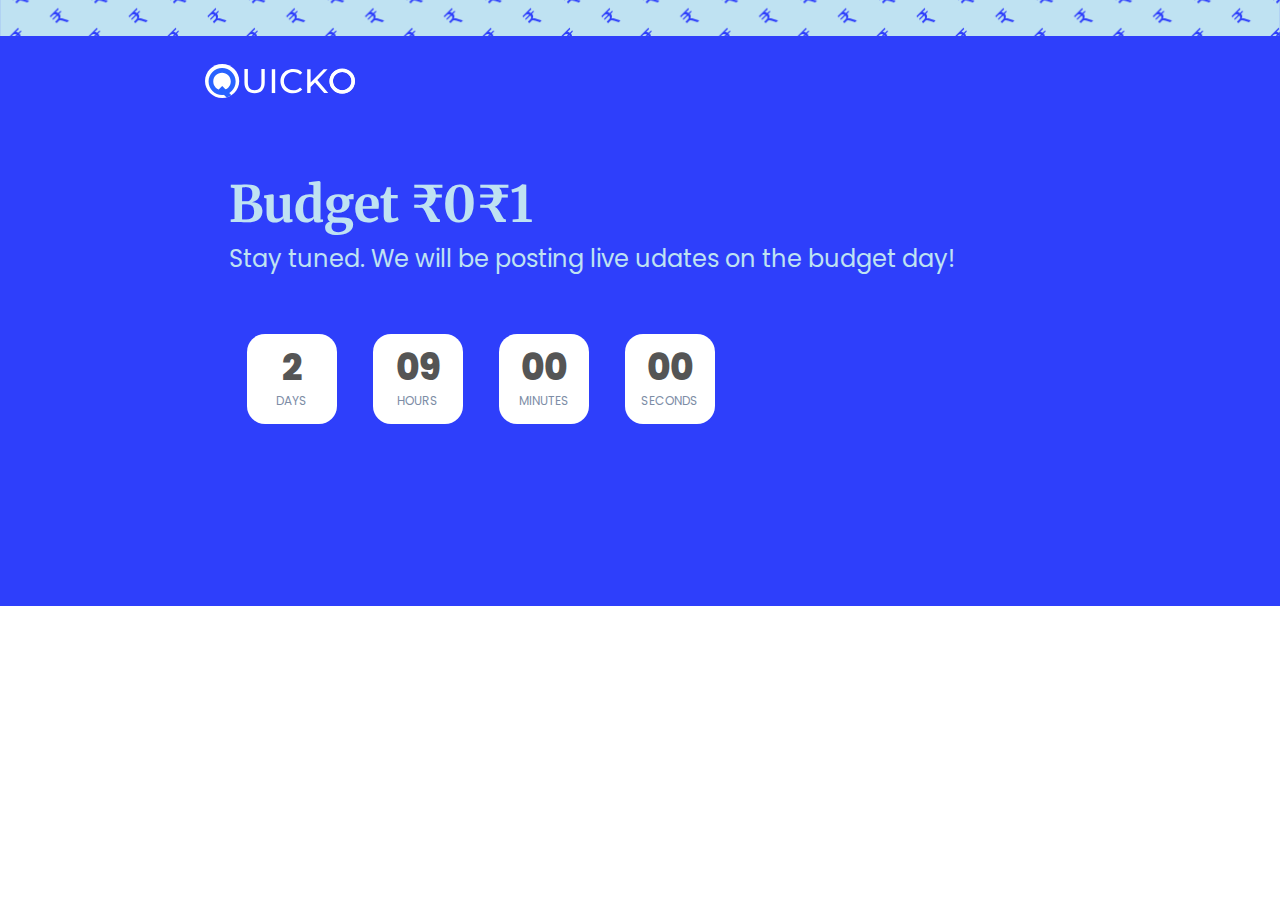
==== index.html @ 4e742531 "added logo" ====
<!DOCTYPE html>
<html lang="en">
<head>
	<title>Countdown</title>
	<meta charset="UTF-8">
	<meta name="viewport" content="width=device-width, initial-scale=1">
	<link rel="stylesheet" type="text/css" href="css/main.css">
	<style>
		.container {
			-webkit-user-select: none;
			-moz-user-select: none;
			background-color: #2E3FFB;
			margin-top: 0%;
		}
	</style>
</head>
<body>
	
	<img style="width: 100%; position: absolute; z-index: 1;" src="./images/background.svg" alt="Error loading image">
	<div class="container">
		<img src="./images/logo.svg" style="position: absolute;z-index: 2; margin-top: 5%; margin-left: 16%; width: 10em;" alt="Quicko Logo">
		<div style="padding: 5em; margin-left: 12%;">
			<h3 class="l1-txt1 txt-left p-b-10" style="margin-top: 2em;">
				Budget ₹0₹1
			</h3>
	
			<p class="txt-left m1-txt1 p-b-60">
				Stay tuned. We will be posting live udates on the budget day!
			</p>
	
			<div class="flex-w flex-l cd100 p-b-82">
				<div class="flex-col-c-m size2 how-countdown">
					<span class="l1-txt3 p-b-9 days">35</span>
					<span class="s1-txt1">Days</span>
				</div>
	
				<div class="flex-col-c-m size2 how-countdown">
					<span class="l1-txt3 p-b-9 hours">17</span>
					<span class="s1-txt1">Hours</span>
				</div>
	
				<div class="flex-col-c-m size2 how-countdown">
					<span class="l1-txt3 p-b-9 minutes">50</span>
					<span class="s1-txt1">Minutes</span>
				</div>
	
				<div class="flex-col-c-m size2 how-countdown">
					<span class="l1-txt3 p-b-9 seconds">39</span>
					<span class="s1-txt1">Seconds</span>
				</div>
			</div>
		</div>
	</div>
	
	<script src="vendor/jquery/jquery-3.2.1.min.js"></script>
	<script src="vendor/countdowntime/moment.min.js"></script>
	<script src="vendor/countdowntime/moment-timezone-with-data.min.js"></script>
	<script src="vendor/countdowntime/countdowntime.js"></script>
	<script>
		$('.cd100').countdown100({
			endtimeYear: 2021,
			endtimeMonth: 2,
			endtimeDate: 2,
			endtimeHours: 9,
			endtimeMinutes: 30,
			endtimeSeconds: 0,
			timeZone: "Asia/Kolkata" 
		});
	</script>
</body>
</html>
---- css/main.css ----
@import url('https://fonts.googleapis.com/css2?family=Merriweather&family=Poppins&display=swap');.cl0{color:#fff}.s1-txt1{font-family:'Poppins', sans-serif;font-size:12px;color:#7d8da6;line-height:1;text-transform:uppercase}.m1-txt1{font-family:'Poppins', sans-serif;font-size:24px;color:#BFE2F2;line-height:1.2}.l1-txt1{font-family:'Merriweather', serif;font-size:50px;color:#BFE2F2;line-height:1.2}.l1-txt3{font-family:'Poppins', sans-serif;font-weight:800;font-size:36px;color:#555555;line-height:1}.size2{width:90px;height:90px}.how-countdown{background-color:#fff;border-radius:18px;margin:0 18px 25px}*,*:after,*:before{margin:0;padding:0;-webkit-box-sizing:border-box;-moz-box-sizing:border-box;box-sizing:border-box}body,html{font-family:Arial, sans-serif;font-size:15px;color:#666666;height:100%;background-color:#fff;-webkit-box-sizing:border-box;-moz-box-sizing:border-box;box-sizing:border-box}.p-b-9{padding-bottom:9px}.p-b-10{padding-bottom:10px}.p-b-60{padding-bottom:60px}.p-b-82{padding-bottom:82px}.txt-center{text-align:center}.txt-left{text-align:left}.txt-right{text-align:right}.txt-middle{vertical-align:middle}.flex-col-c-m,.flex-l,.flex-w{display:-webkit-box;display:-webkit-flex;display:-moz-box;display:-ms-flexbox;display:flex}.flex-col-c-m{-ms-align-items:center;align-items:center;justify-content:center}.flex-col-c-m{-webkit-flex-direction:column;-moz-flex-direction:column;-ms-flex-direction:column;-o-flex-direction:column;flex-direction:column}.flex-w {-webkit-flex-wrap: wrap;-moz-flex-wrap: wrap;-ms-flex-wrap: wrap;-o-flex-wrap: wrap;flex-wrap: wrap;}
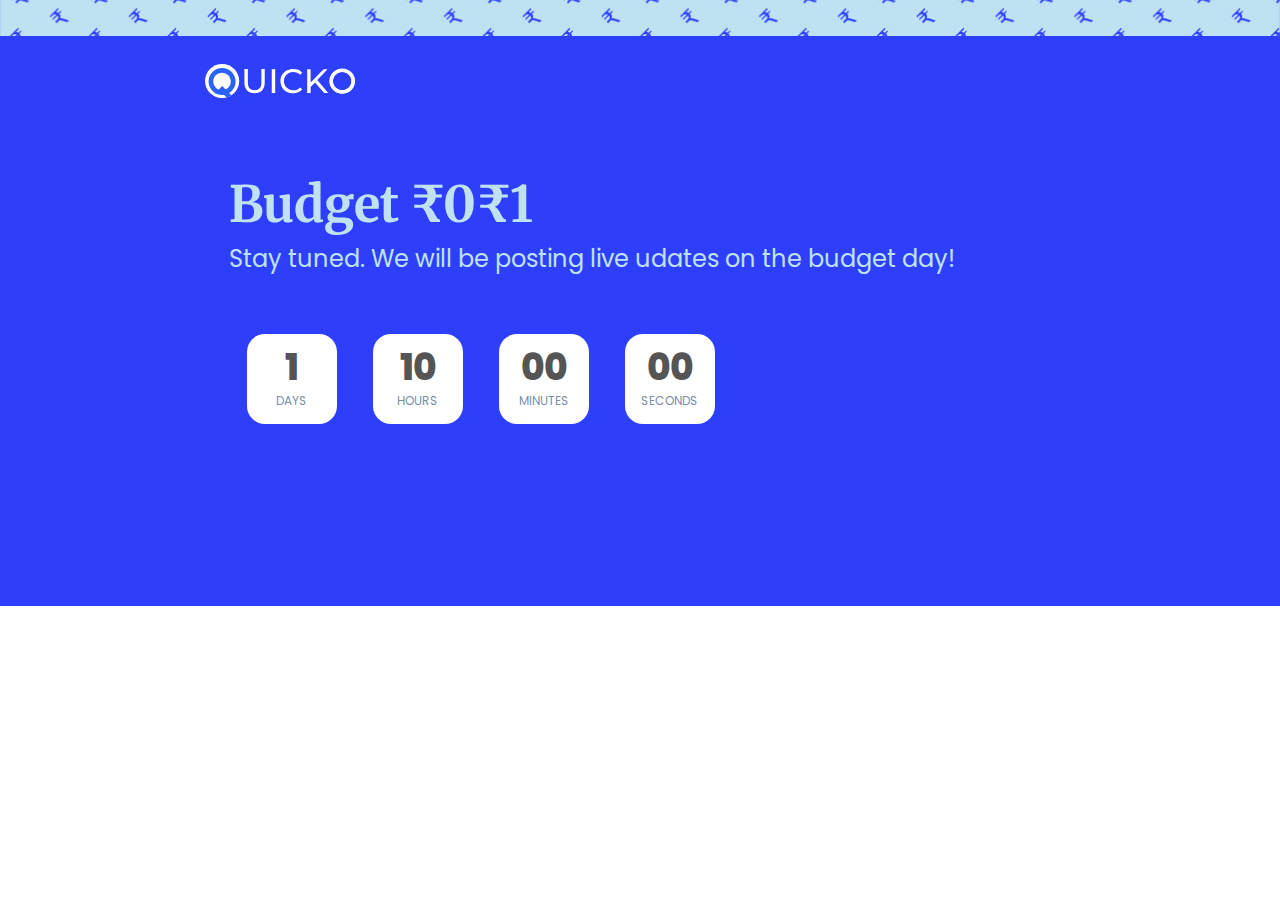
==== commit 8fe59ee3: "Updated time" ====
--- a/index.html
+++ b/index.html
@@ -60,9 +60,9 @@
 		$('.cd100').countdown100({
 			endtimeYear: 2021,
 			endtimeMonth: 2,
-			endtimeDate: 2,
-			endtimeHours: 9,
-			endtimeMinutes: 30,
+			endtimeDate: 1,
+			endtimeHours: 10,
+			endtimeMinutes: 00,
 			endtimeSeconds: 0,
 			timeZone: "Asia/Kolkata" 
 		});
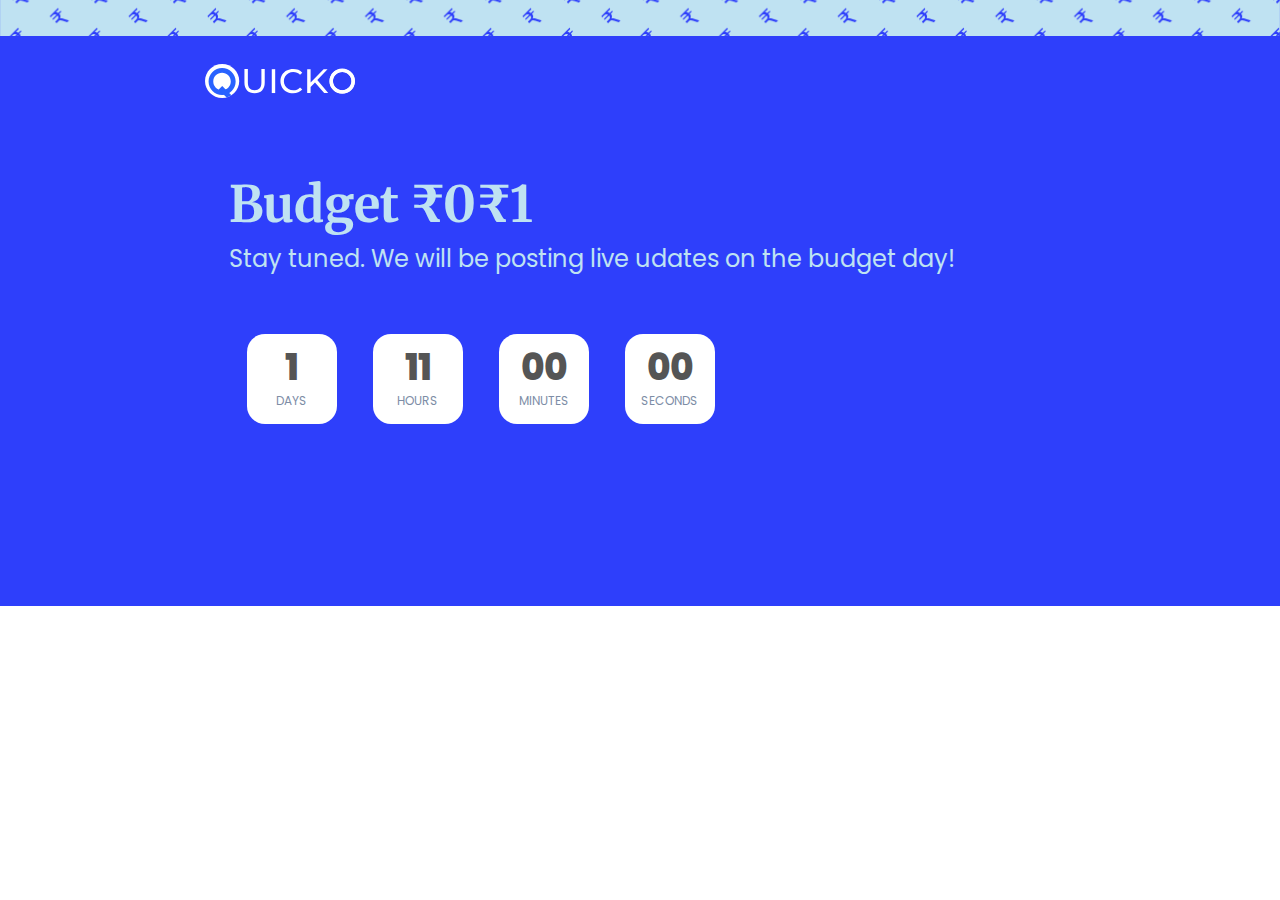
==== commit fd5014b0: "Update index.html" ====
--- a/index.html
+++ b/index.html
@@ -61,7 +61,7 @@
 			endtimeYear: 2021,
 			endtimeMonth: 2,
 			endtimeDate: 1,
-			endtimeHours: 10,
+			endtimeHours: 11,
 			endtimeMinutes: 00,
 			endtimeSeconds: 0,
 			timeZone: "Asia/Kolkata" 
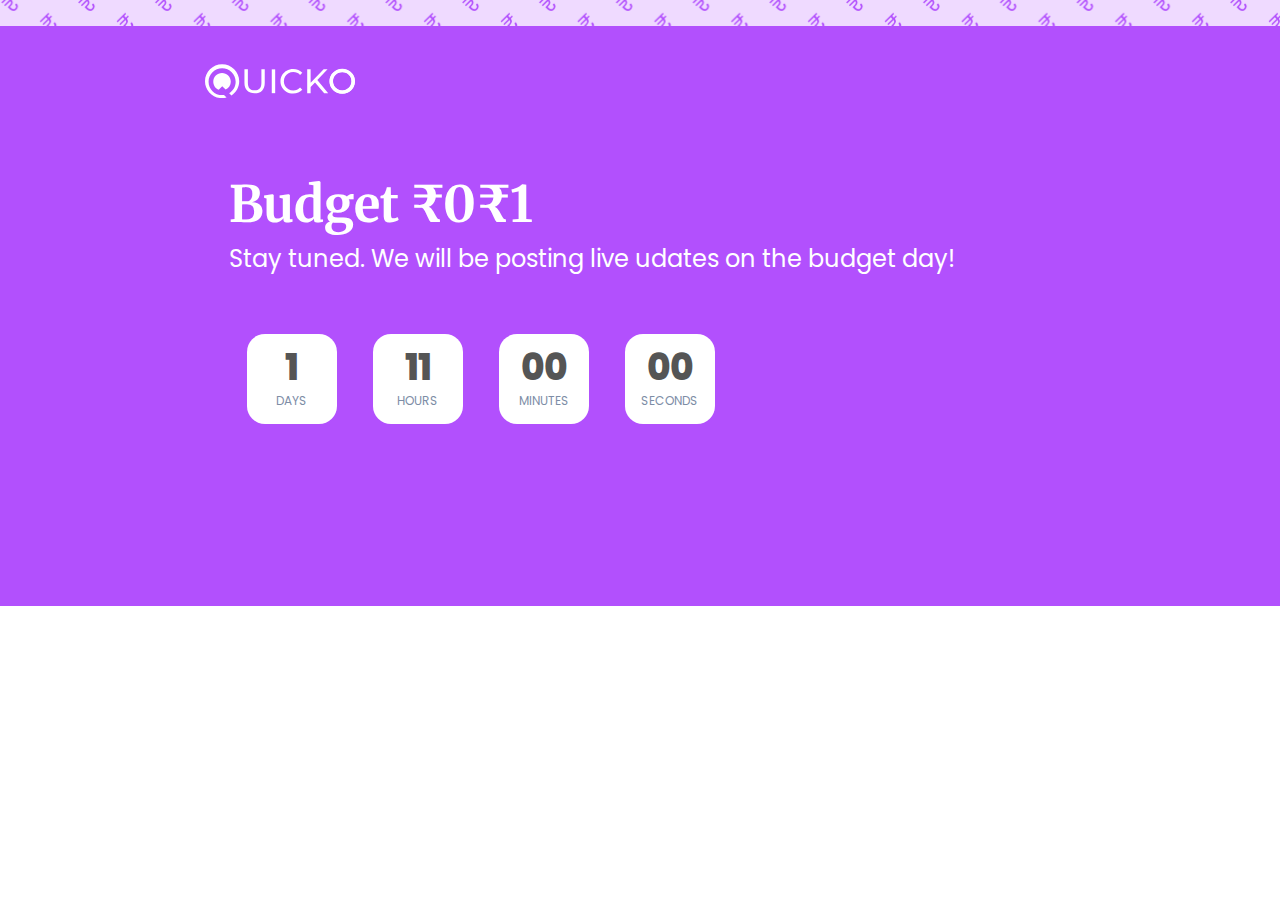
==== commit 0c765324: "changed color and logo" ====
--- a/index.html
+++ b/index.html
@@ -9,7 +9,7 @@
 		.container {
 			-webkit-user-select: none;
 			-moz-user-select: none;
-			background-color: #2E3FFB;
+			background-color: #b250fd;
 			margin-top: 0%;
 		}
 	</style>
--- a/css/main.css
+++ b/css/main.css
@@ -1 +1 @@
-@import url('https://fonts.googleapis.com/css2?family=Merriweather&family=Poppins&display=swap');.cl0{color:#fff}.s1-txt1{font-family:'Poppins', sans-serif;font-size:12px;color:#7d8da6;line-height:1;text-transform:uppercase}.m1-txt1{font-family:'Poppins', sans-serif;font-size:24px;color:#BFE2F2;line-height:1.2}.l1-txt1{font-family:'Merriweather', serif;font-size:50px;color:#BFE2F2;line-height:1.2}.l1-txt3{font-family:'Poppins', sans-serif;font-weight:800;font-size:36px;color:#555555;line-height:1}.size2{width:90px;height:90px}.how-countdown{background-color:#fff;border-radius:18px;margin:0 18px 25px}*,*:after,*:before{margin:0;padding:0;-webkit-box-sizing:border-box;-moz-box-sizing:border-box;box-sizing:border-box}body,html{font-family:Arial, sans-serif;font-size:15px;color:#666666;height:100%;background-color:#fff;-webkit-box-sizing:border-box;-moz-box-sizing:border-box;box-sizing:border-box}.p-b-9{padding-bottom:9px}.p-b-10{padding-bottom:10px}.p-b-60{padding-bottom:60px}.p-b-82{padding-bottom:82px}.txt-center{text-align:center}.txt-left{text-align:left}.txt-right{text-align:right}.txt-middle{vertical-align:middle}.flex-col-c-m,.flex-l,.flex-w{display:-webkit-box;display:-webkit-flex;display:-moz-box;display:-ms-flexbox;display:flex}.flex-col-c-m{-ms-align-items:center;align-items:center;justify-content:center}.flex-col-c-m{-webkit-flex-direction:column;-moz-flex-direction:column;-ms-flex-direction:column;-o-flex-direction:column;flex-direction:column}.flex-w {-webkit-flex-wrap: wrap;-moz-flex-wrap: wrap;-ms-flex-wrap: wrap;-o-flex-wrap: wrap;flex-wrap: wrap;}+@import url('https://fonts.googleapis.com/css2?family=Merriweather&family=Poppins&display=swap');.cl0{color:#fff}.s1-txt1{font-family:'Poppins', sans-serif;font-size:12px;color:#7d8da6;line-height:1;text-transform:uppercase}.m1-txt1{font-family:'Poppins', sans-serif;font-size:24px;color:#FFFFFF;line-height:1.2}.l1-txt1{font-family:'Merriweather', serif;font-size:50px;color:#FFFFFF;line-height:1.2}.l1-txt3{font-family:'Poppins', sans-serif;font-weight:800;font-size:36px;color:#555555;line-height:1}.size2{width:90px;height:90px}.how-countdown{background-color:#fff;border-radius:18px;margin:0 18px 25px}*,*:after,*:before{margin:0;padding:0;-webkit-box-sizing:border-box;-moz-box-sizing:border-box;box-sizing:border-box}body,html{font-family:Arial, sans-serif;font-size:15px;color:#666666;height:100%;background-color:#fff;-webkit-box-sizing:border-box;-moz-box-sizing:border-box;box-sizing:border-box}.p-b-9{padding-bottom:9px}.p-b-10{padding-bottom:10px}.p-b-60{padding-bottom:60px}.p-b-82{padding-bottom:82px}.txt-center{text-align:center}.txt-left{text-align:left}.txt-right{text-align:right}.txt-middle{vertical-align:middle}.flex-col-c-m,.flex-l,.flex-w{display:-webkit-box;display:-webkit-flex;display:-moz-box;display:-ms-flexbox;display:flex}.flex-col-c-m{-ms-align-items:center;align-items:center;justify-content:center}.flex-col-c-m{-webkit-flex-direction:column;-moz-flex-direction:column;-ms-flex-direction:column;-o-flex-direction:column;flex-direction:column}.flex-w {-webkit-flex-wrap: wrap;-moz-flex-wrap: wrap;-ms-flex-wrap: wrap;-o-flex-wrap: wrap;flex-wrap: wrap;}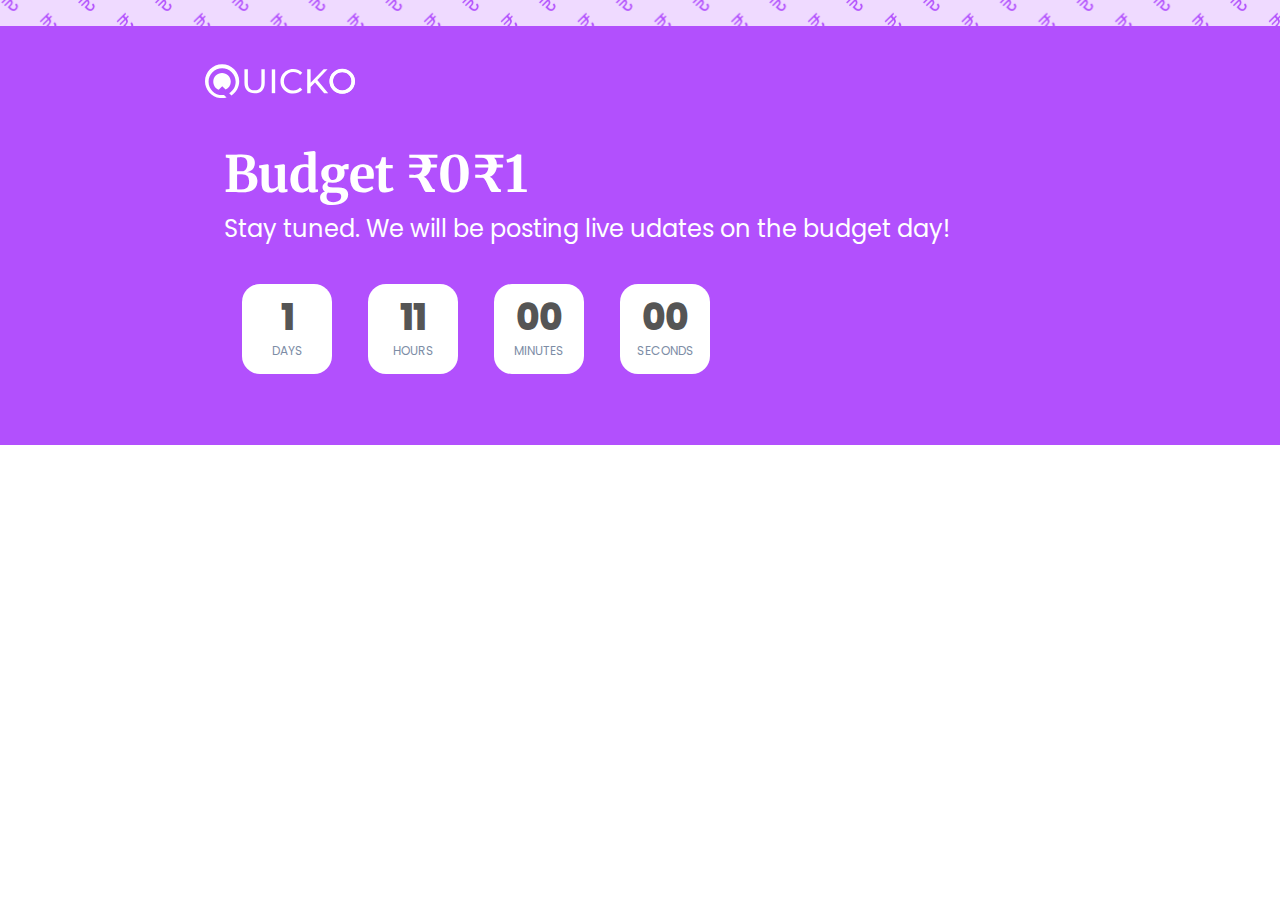
==== commit 3893d825: "changed padding" ====
--- a/index.html
+++ b/index.html
@@ -19,7 +19,7 @@
 	<img style="width: 100%; position: absolute; z-index: 1;" src="./images/background.svg" alt="Error loading image">
 	<div class="container">
 		<img src="./images/logo.svg" style="position: absolute;z-index: 2; margin-top: 5%; margin-left: 16%; width: 10em;" alt="Quicko Logo">
-		<div style="padding: 5em; margin-left: 12%;">
+		<div style="padding: 3em; margin-left: 14%;">
 			<h3 class="l1-txt1 txt-left p-b-10" style="margin-top: 2em;">
 				Budget ₹0₹1
 			</h3>
--- a/css/main.css
+++ b/css/main.css
@@ -1 +1 @@
-@import url('https://fonts.googleapis.com/css2?family=Merriweather&family=Poppins&display=swap');.cl0{color:#fff}.s1-txt1{font-family:'Poppins', sans-serif;font-size:12px;color:#7d8da6;line-height:1;text-transform:uppercase}.m1-txt1{font-family:'Poppins', sans-serif;font-size:24px;color:#FFFFFF;line-height:1.2}.l1-txt1{font-family:'Merriweather', serif;font-size:50px;color:#FFFFFF;line-height:1.2}.l1-txt3{font-family:'Poppins', sans-serif;font-weight:800;font-size:36px;color:#555555;line-height:1}.size2{width:90px;height:90px}.how-countdown{background-color:#fff;border-radius:18px;margin:0 18px 25px}*,*:after,*:before{margin:0;padding:0;-webkit-box-sizing:border-box;-moz-box-sizing:border-box;box-sizing:border-box}body,html{font-family:Arial, sans-serif;font-size:15px;color:#666666;height:100%;background-color:#fff;-webkit-box-sizing:border-box;-moz-box-sizing:border-box;box-sizing:border-box}.p-b-9{padding-bottom:9px}.p-b-10{padding-bottom:10px}.p-b-60{padding-bottom:60px}.p-b-82{padding-bottom:82px}.txt-center{text-align:center}.txt-left{text-align:left}.txt-right{text-align:right}.txt-middle{vertical-align:middle}.flex-col-c-m,.flex-l,.flex-w{display:-webkit-box;display:-webkit-flex;display:-moz-box;display:-ms-flexbox;display:flex}.flex-col-c-m{-ms-align-items:center;align-items:center;justify-content:center}.flex-col-c-m{-webkit-flex-direction:column;-moz-flex-direction:column;-ms-flex-direction:column;-o-flex-direction:column;flex-direction:column}.flex-w {-webkit-flex-wrap: wrap;-moz-flex-wrap: wrap;-ms-flex-wrap: wrap;-o-flex-wrap: wrap;flex-wrap: wrap;}+@import url('https://fonts.googleapis.com/css2?family=Merriweather&family=Poppins&display=swap');.cl0{color:#fff}.s1-txt1{font-family:'Poppins', sans-serif;font-size:12px;color:#7d8da6;line-height:1;text-transform:uppercase}.m1-txt1{font-family:'Poppins', sans-serif;font-size:24px;color:#FFFFFF;line-height:1.2}.l1-txt1{font-family:'Merriweather', serif;font-size:50px;color:#FFFFFF;line-height:1.2}.l1-txt3{font-family:'Poppins', sans-serif;font-weight:800;font-size:36px;color:#555555;line-height:1}.size2{width:90px;height:90px}.how-countdown{background-color:#fff;border-radius:18px;margin:0 18px 25px}*,*:after,*:before{margin:0;padding:0;-webkit-box-sizing:border-box;-moz-box-sizing:border-box;box-sizing:border-box}body,html{font-family:Arial, sans-serif;font-size:15px;color:#666666;height:100%;background-color:#fff;-webkit-box-sizing:border-box;-moz-box-sizing:border-box;box-sizing:border-box}.p-b-9{padding-bottom:9px}.p-b-10{padding-bottom:10px}.p-b-60{padding-bottom:40px}.p-b-82{padding-bottom:1px}.txt-center{text-align:center}.txt-left{text-align:left}.txt-right{text-align:right}.txt-middle{vertical-align:middle}.flex-col-c-m,.flex-l,.flex-w{display:-webkit-box;display:-webkit-flex;display:-moz-box;display:-ms-flexbox;display:flex}.flex-col-c-m{-ms-align-items:center;align-items:center;justify-content:center}.flex-col-c-m{-webkit-flex-direction:column;-moz-flex-direction:column;-ms-flex-direction:column;-o-flex-direction:column;flex-direction:column}.flex-w {-webkit-flex-wrap: wrap;-moz-flex-wrap: wrap;-ms-flex-wrap: wrap;-o-flex-wrap: wrap;flex-wrap: wrap;}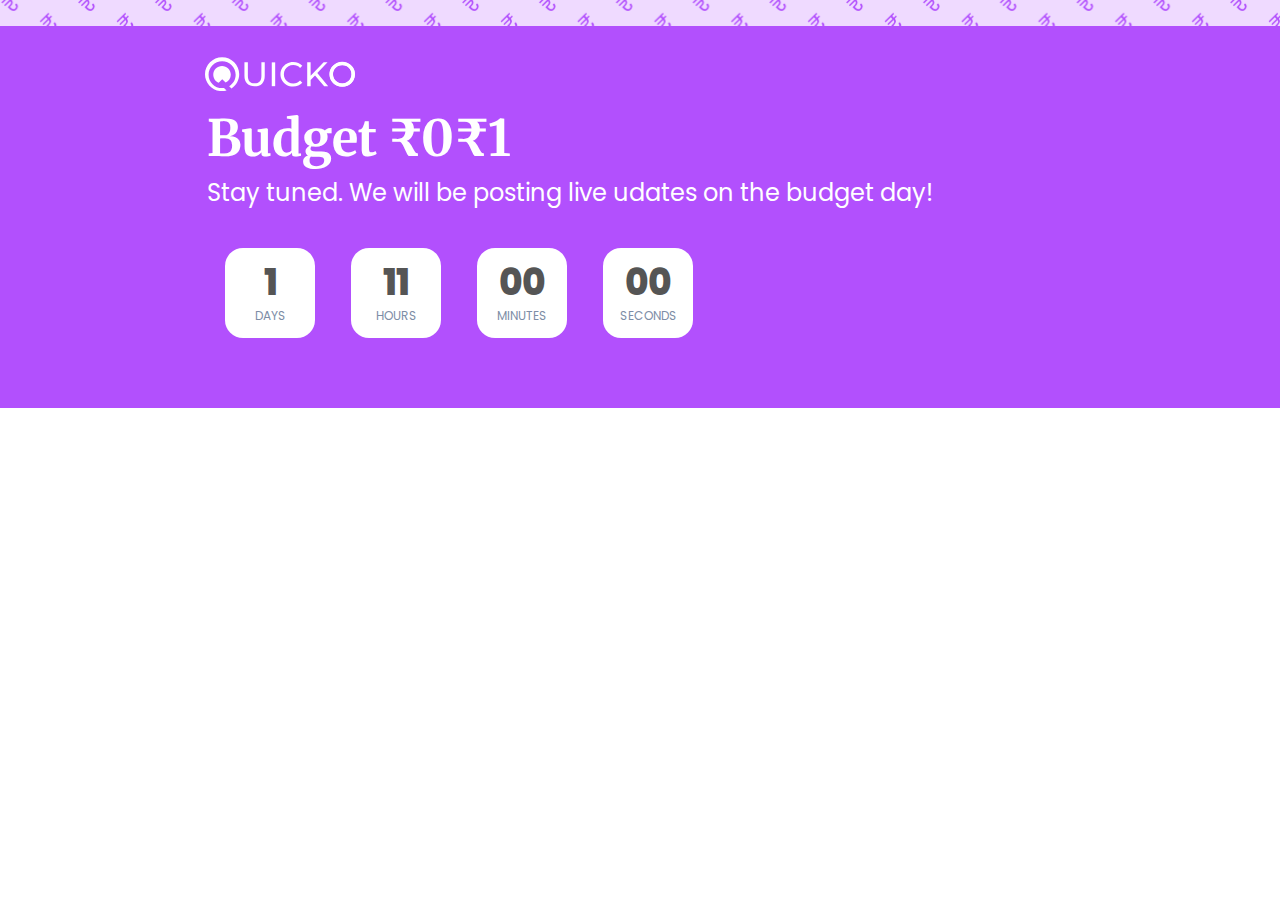
==== commit 6fae6f43: "made page more responsive" ====
--- a/index.html
+++ b/index.html
@@ -11,16 +11,19 @@
 			-moz-user-select: none;
 			background-color: #b250fd;
 			margin-top: 0%;
+			position: absolute;
+			width: 100vw;
 		}
 	</style>
 </head>
 <body>
 	
-	<img style="width: 100%; position: absolute; z-index: 1;" src="./images/background.svg" alt="Error loading image">
+	
 	<div class="container">
-		<img src="./images/logo.svg" style="position: absolute;z-index: 2; margin-top: 5%; margin-left: 16%; width: 10em;" alt="Quicko Logo">
-		<div style="padding: 3em; margin-left: 14%;">
-			<h3 class="l1-txt1 txt-left p-b-10" style="margin-top: 2em;">
+		<img style="width: 100%; position: relative; margin-bottom: 1em; z-index: 1;" src="./images/background.svg" alt="Error loading image">
+		<img src="./images/logo.svg" style="position: relative;z-index: 2; margin-top: 1%; margin-left: 16vw; width: 10em;" alt="Quicko Logo">
+		<div style="padding: 1em; margin-left: 15vw;">
+			<h3 class="l1-txt1 txt-left p-b-10">
 				Budget ₹0₹1
 			</h3>
 	
--- a/css/main.css
+++ b/css/main.css
@@ -1 +1 @@
-@import url('https://fonts.googleapis.com/css2?family=Merriweather&family=Poppins&display=swap');.cl0{color:#fff}.s1-txt1{font-family:'Poppins', sans-serif;font-size:12px;color:#7d8da6;line-height:1;text-transform:uppercase}.m1-txt1{font-family:'Poppins', sans-serif;font-size:24px;color:#FFFFFF;line-height:1.2}.l1-txt1{font-family:'Merriweather', serif;font-size:50px;color:#FFFFFF;line-height:1.2}.l1-txt3{font-family:'Poppins', sans-serif;font-weight:800;font-size:36px;color:#555555;line-height:1}.size2{width:90px;height:90px}.how-countdown{background-color:#fff;border-radius:18px;margin:0 18px 25px}*,*:after,*:before{margin:0;padding:0;-webkit-box-sizing:border-box;-moz-box-sizing:border-box;box-sizing:border-box}body,html{font-family:Arial, sans-serif;font-size:15px;color:#666666;height:100%;background-color:#fff;-webkit-box-sizing:border-box;-moz-box-sizing:border-box;box-sizing:border-box}.p-b-9{padding-bottom:9px}.p-b-10{padding-bottom:10px}.p-b-60{padding-bottom:40px}.p-b-82{padding-bottom:1px}.txt-center{text-align:center}.txt-left{text-align:left}.txt-right{text-align:right}.txt-middle{vertical-align:middle}.flex-col-c-m,.flex-l,.flex-w{display:-webkit-box;display:-webkit-flex;display:-moz-box;display:-ms-flexbox;display:flex}.flex-col-c-m{-ms-align-items:center;align-items:center;justify-content:center}.flex-col-c-m{-webkit-flex-direction:column;-moz-flex-direction:column;-ms-flex-direction:column;-o-flex-direction:column;flex-direction:column}.flex-w {-webkit-flex-wrap: wrap;-moz-flex-wrap: wrap;-ms-flex-wrap: wrap;-o-flex-wrap: wrap;flex-wrap: wrap;}+@import url('https://fonts.googleapis.com/css2?family=Merriweather&family=Poppins&display=swap');.cl0{color:#fff}.s1-txt1{font-family:'Poppins', sans-serif;font-size:12px;color:#7d8da6;line-height:1;text-transform:uppercase}.m1-txt1{font-family:'Poppins', sans-serif;font-size:24px;color:#FFFFFF;line-height:1.2}.l1-txt1{font-family:'Merriweather', serif;font-size:50px;color:#FFFFFF;line-height:1.2}.l1-txt3{font-family:'Poppins', sans-serif;font-weight:800;font-size:36px;color:#555555;line-height:1}.size2{width:90px;height:90px}.how-countdown{background-color:#fff;border-radius:18px;margin:0 18px 25px}*,*:after,*:before{margin:0;padding:0;-webkit-box-sizing:border-box;-moz-box-sizing:border-box;box-sizing:border-box}body,html{font-family:Arial, sans-serif;font-size:15px;color:#666666;height:100%;background-color:#fff;-webkit-box-sizing:border-box;-moz-box-sizing:border-box;box-sizing:border-box}.p-b-9{padding-bottom:9px}.p-b-10{padding-bottom:10px}.p-b-60{padding-bottom:40px}.p-b-82{padding-bottom:30px}.txt-center{text-align:center}.txt-left{text-align:left}.txt-right{text-align:right}.txt-middle{vertical-align:middle}.flex-col-c-m,.flex-l,.flex-w{display:-webkit-box;display:-webkit-flex;display:-moz-box;display:-ms-flexbox;display:flex}.flex-col-c-m{-ms-align-items:center;align-items:center;justify-content:center}.flex-col-c-m{-webkit-flex-direction:column;-moz-flex-direction:column;-ms-flex-direction:column;-o-flex-direction:column;flex-direction:column}.flex-w {-webkit-flex-wrap: wrap;-moz-flex-wrap: wrap;-ms-flex-wrap: wrap;-o-flex-wrap: wrap;flex-wrap: wrap;}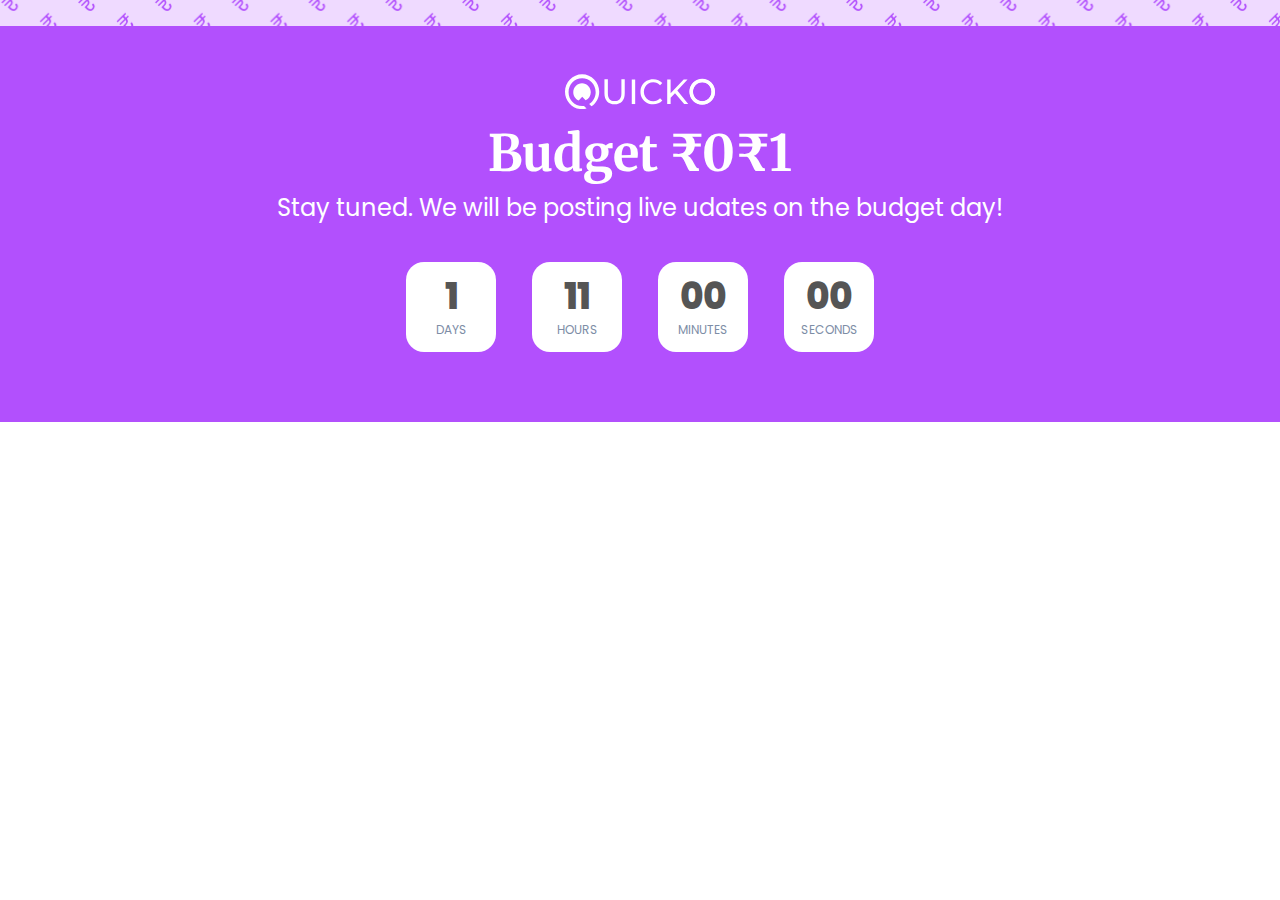
==== commit 495299f8: "centered content" ====
--- a/index.html
+++ b/index.html
@@ -21,8 +21,8 @@
 	
 	<div class="container">
 		<img style="width: 100%; position: relative; margin-bottom: 1em; z-index: 1;" src="./images/background.svg" alt="Error loading image">
-		<img src="./images/logo.svg" style="position: relative;z-index: 2; margin-top: 1%; margin-left: 16vw; width: 10em;" alt="Quicko Logo">
-		<div style="padding: 1em; margin-left: 15vw;">
+		<img class="flex-l" src="./images/logo.svg" style="position: relative;z-index: 2; margin-top: 2%; margin: 0 auto; width: 10em;padding-top: 2em;" alt="Quicko Logo">
+		<div style="padding: 1em; margin: 0 auto;">
 			<h3 class="l1-txt1 txt-left p-b-10">
 				Budget ₹0₹1
 			</h3>
--- a/css/main.css
+++ b/css/main.css
@@ -1 +1 @@
-@import url('https://fonts.googleapis.com/css2?family=Merriweather&family=Poppins&display=swap');.cl0{color:#fff}.s1-txt1{font-family:'Poppins', sans-serif;font-size:12px;color:#7d8da6;line-height:1;text-transform:uppercase}.m1-txt1{font-family:'Poppins', sans-serif;font-size:24px;color:#FFFFFF;line-height:1.2}.l1-txt1{font-family:'Merriweather', serif;font-size:50px;color:#FFFFFF;line-height:1.2}.l1-txt3{font-family:'Poppins', sans-serif;font-weight:800;font-size:36px;color:#555555;line-height:1}.size2{width:90px;height:90px}.how-countdown{background-color:#fff;border-radius:18px;margin:0 18px 25px}*,*:after,*:before{margin:0;padding:0;-webkit-box-sizing:border-box;-moz-box-sizing:border-box;box-sizing:border-box}body,html{font-family:Arial, sans-serif;font-size:15px;color:#666666;height:100%;background-color:#fff;-webkit-box-sizing:border-box;-moz-box-sizing:border-box;box-sizing:border-box}.p-b-9{padding-bottom:9px}.p-b-10{padding-bottom:10px}.p-b-60{padding-bottom:40px}.p-b-82{padding-bottom:30px}.txt-center{text-align:center}.txt-left{text-align:left}.txt-right{text-align:right}.txt-middle{vertical-align:middle}.flex-col-c-m,.flex-l,.flex-w{display:-webkit-box;display:-webkit-flex;display:-moz-box;display:-ms-flexbox;display:flex}.flex-col-c-m{-ms-align-items:center;align-items:center;justify-content:center}.flex-col-c-m{-webkit-flex-direction:column;-moz-flex-direction:column;-ms-flex-direction:column;-o-flex-direction:column;flex-direction:column}.flex-w {-webkit-flex-wrap: wrap;-moz-flex-wrap: wrap;-ms-flex-wrap: wrap;-o-flex-wrap: wrap;flex-wrap: wrap;}+@import url('https://fonts.googleapis.com/css2?family=Merriweather&family=Poppins&display=swap');.cl0{color:#fff}.s1-txt1{font-family:'Poppins', sans-serif;font-size:12px;color:#7d8da6;line-height:1;text-transform:uppercase}.m1-txt1{font-family:'Poppins', sans-serif;font-size:24px;color:#FFFFFF;line-height:1.2}.l1-txt1{font-family:'Merriweather', serif;font-size:50px;color:#FFFFFF;line-height:1.2}.l1-txt3{font-family:'Poppins', sans-serif;font-weight:800;font-size:36px;color:#555555;line-height:1}.size2{width:90px;height:90px}.how-countdown{background-color:#fff;border-radius:18px;margin:0 18px 25px}*,*:after,*:before{margin:0;padding:0;-webkit-box-sizing:border-box;-moz-box-sizing:border-box;box-sizing:border-box}body,html{font-family:Arial, sans-serif;font-size:15px;color:#666666;height:100%;background-color:#fff;-webkit-box-sizing:border-box;-moz-box-sizing:border-box;box-sizing:border-box}.p-b-9{padding-bottom:9px}.p-b-10{padding-bottom:10px}.p-b-60{padding-bottom:40px}.p-b-82{padding-bottom:30px}.txt-center{text-align:center}.txt-left{text-align:center}.txt-right{text-align:right}.txt-middle{vertical-align:middle}.flex-col-c-m,.flex-l,.flex-w{display:-webkit-box;display:-webkit-flex;display:-moz-box;display:-ms-flexbox;display:flex}.flex-col-c-m{-ms-align-items:center;align-items:center;justify-content:center}.flex-col-c-m{-webkit-flex-direction:column;-moz-flex-direction:column;-ms-flex-direction:column;-o-flex-direction:column;flex-direction:column}.flex-w {-webkit-flex-wrap: wrap;-moz-flex-wrap: wrap;-ms-flex-wrap: wrap;-o-flex-wrap: wrap;flex-wrap: wrap;}.flex-l {justify-content: center;}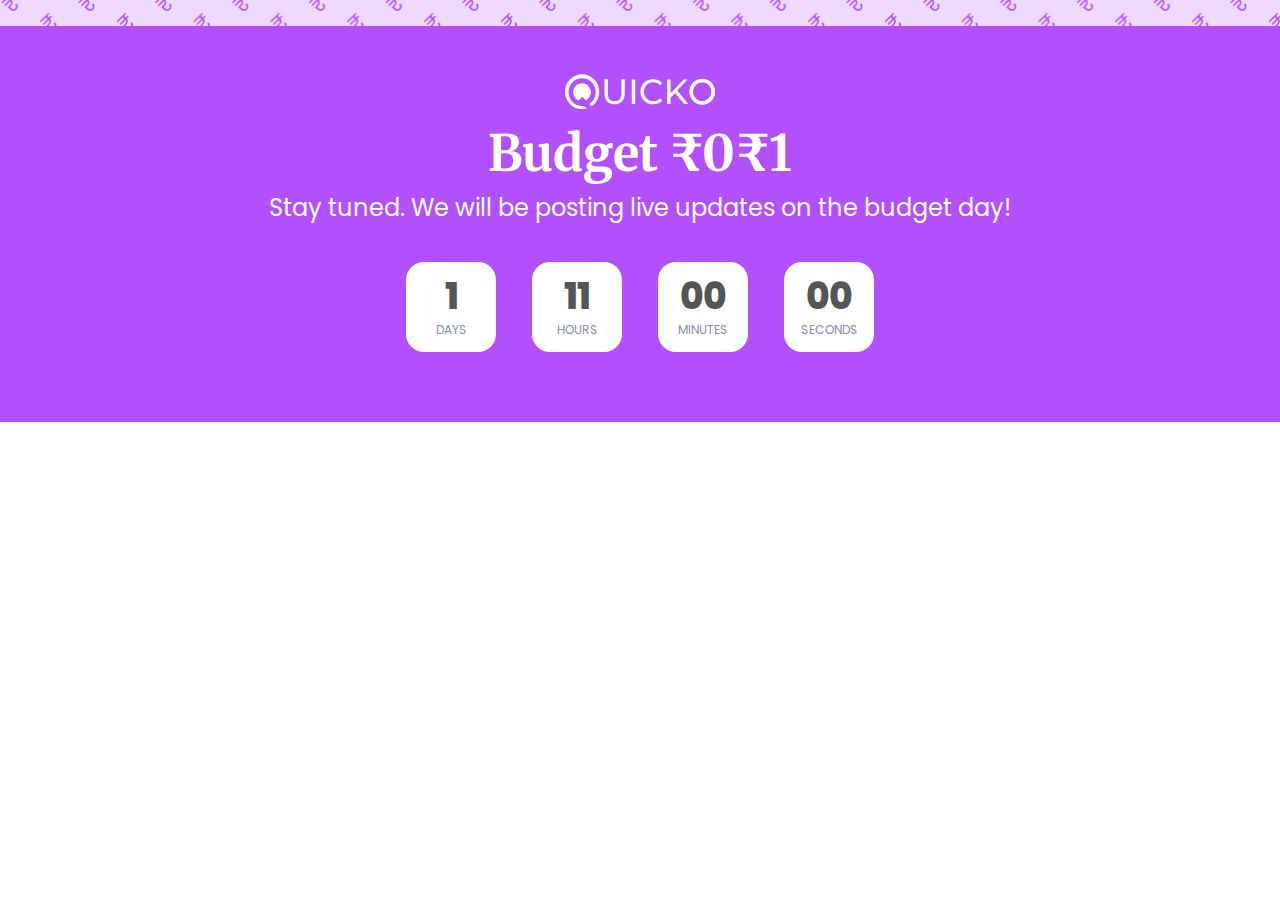
==== commit e793ea58: "Update index.html" ====
--- a/index.html
+++ b/index.html
@@ -28,7 +28,7 @@
 			</h3>
 	
 			<p class="txt-left m1-txt1 p-b-60">
-				Stay tuned. We will be posting live udates on the budget day!
+				Stay tuned. We will be posting live updates on the budget day!
 			</p>
 	
 			<div class="flex-w flex-l cd100 p-b-82">
